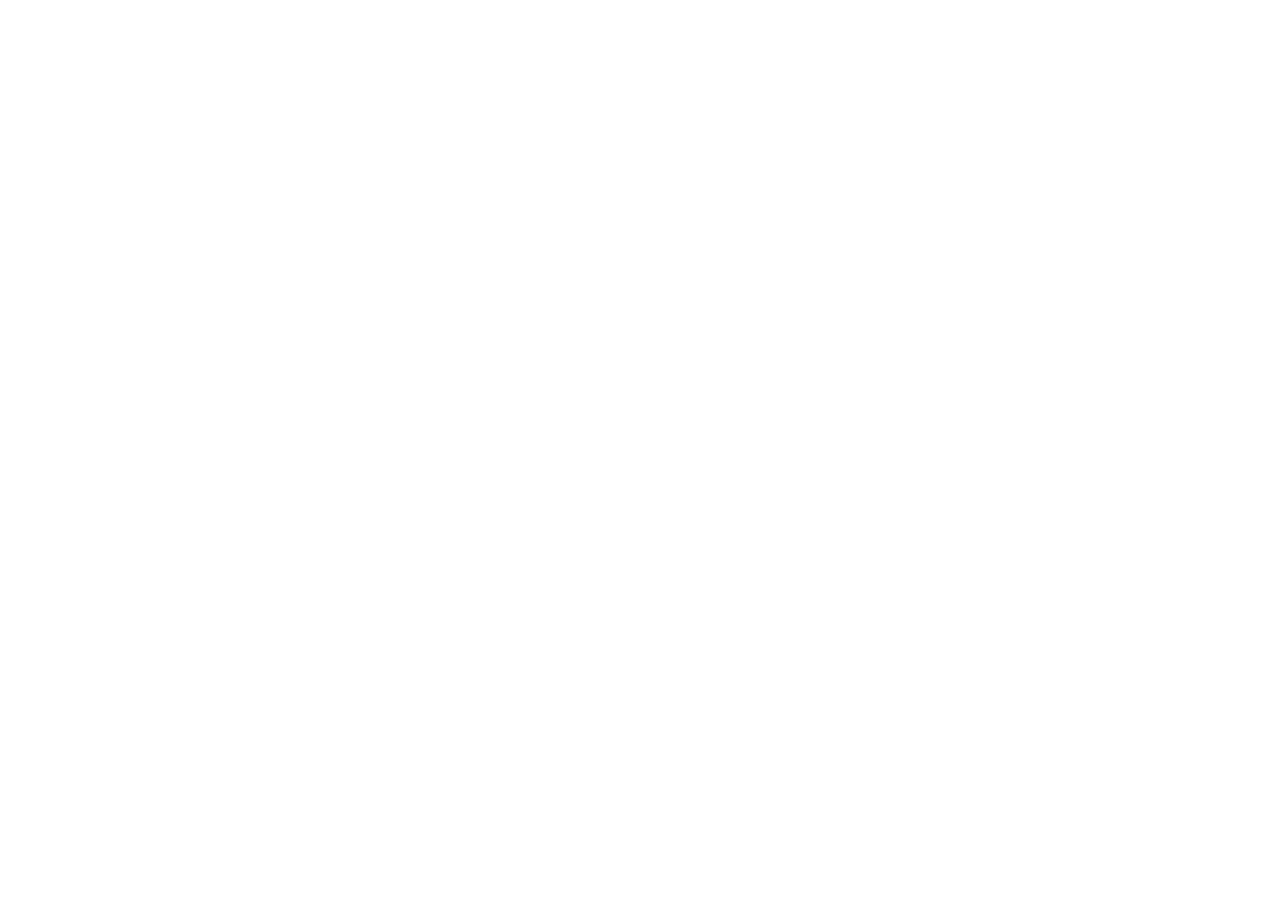
==== index.html @ 29a46482 "mi primer commit" ====
<!DOCTYPE html>
<html lang="en">
<head>
    <meta charset="UTF-8">
    <meta name="viewport" content="width=device-width, initial-scale=1.0">
    <title><Hola Mundo</title>
</head>
<body>
    
</body>
</html>
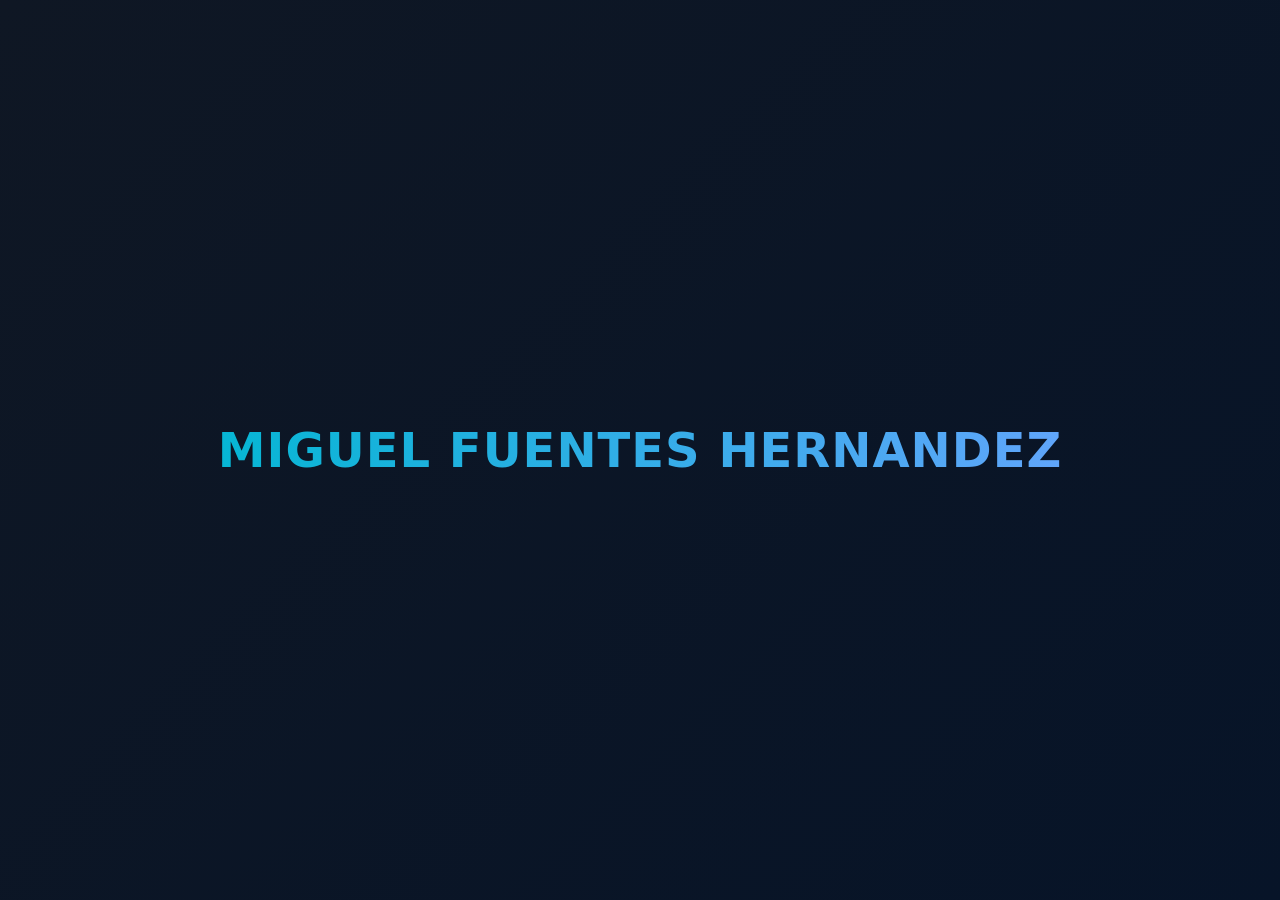
==== commit a2c36d66: "Comprobacion de cambios" ====
--- a/index.html
+++ b/index.html
@@ -3,9 +3,10 @@
 <head>
     <meta charset="UTF-8">
     <meta name="viewport" content="width=device-width, initial-scale=1.0">
-    <title><Hola Mundo</title>
+    <title>Hola Mundo</title>
+    <link rel="stylesheet" href="styles.css">
 </head>
 <body>
-    
+    <h1>MIGUEL FUENTES HERNANDEZ</h1>
 </body>
 </html>
--- a/styles.css
+++ b/styles.css
@@ -0,0 +1,23 @@
+:root{--bg:#0f1724;--accent:#06b6d4;--text:#e6eef8}
+html,body{height:100%}
+body{
+    margin:0;
+    font-family: Inter, system-ui, -apple-system, "Segoe UI", Roboto, "Helvetica Neue", Arial, sans-serif;
+    background: linear-gradient(135deg,var(--bg),#071428);
+    color:var(--text);
+    display:flex;
+    align-items:center;
+    justify-content:center;
+    min-height:100vh;
+}
+h1{
+    background: linear-gradient(90deg,var(--accent),#60a5fa);
+    -webkit-background-clip:text;
+    background-clip:text;
+    color:transparent;
+    font-size:3rem;
+    letter-spacing:1px;
+    margin:0;
+    text-align:center;
+    text-transform:uppercase;
+}
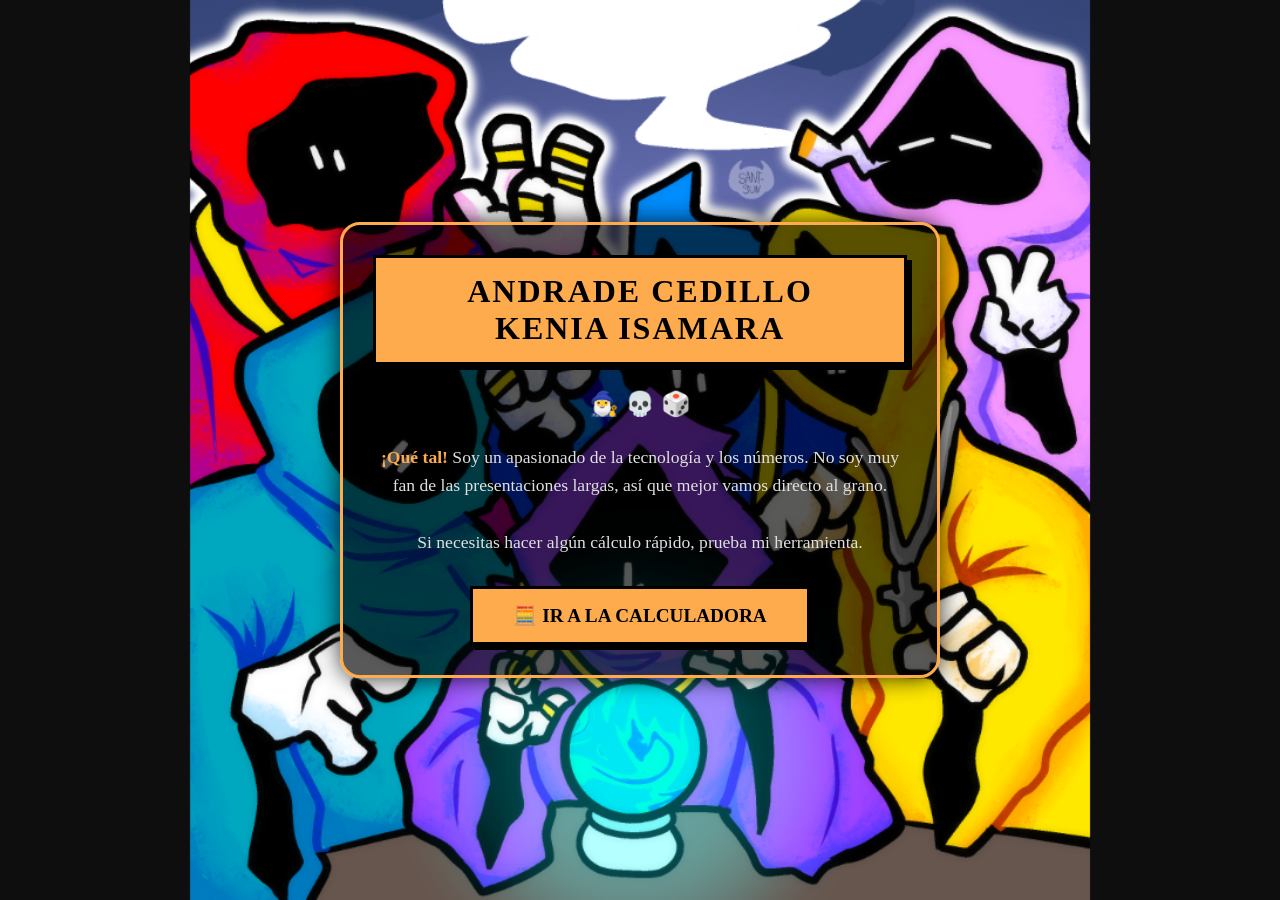
==== commit c00a3c36: "Pagina de inicio y Calculadora" ====
--- a/index.html
+++ b/index.html
@@ -1,12 +1,143 @@
 <!DOCTYPE html>
-<html lang="en">
+<html lang="es">
 <head>
     <meta charset="UTF-8">
     <meta name="viewport" content="width=device-width, initial-scale=1.0">
-    <title>Hola Mundo</title>
-    <link rel="stylesheet" href="styles.css">
+    <title>Andrade Cedillo Kenia Isamara</title>
+    <style>
+        * {
+            margin: 0;
+            padding: 0;
+            box-sizing: border-box;
+        }
+
+        body {
+            background-image: url(fondo.png); 
+            background-size: cover;
+            background-position: center;
+            background-attachment: fixed;
+            min-height: 100vh;
+            display: flex;
+            justify-content: center;
+            align-items: center;
+            font-family: 'Times New Roman', Times, serif;
+            padding: 20px;
+        }
+
+        /* Caja principal semitransparente para que se vea el fondo */
+        .container {
+            max-width: 600px;
+            width: 100%;
+            background: rgba(0, 0, 0, 0.65); /* Fondo oscuro semitransparente */
+            border-radius: 20px;
+            padding: 30px;
+            text-align: center;
+            color: #fff;
+            box-shadow: 0 0 25px rgba(0, 0, 0, 0.8);
+            border: 3px solid #fdab4c;
+        }
+
+        /* El bloque naranja con el nombre, igual que en tu imagen */
+        .nombre-bloque {
+            display: inline-block;
+            background: #fdab4c;
+            color: #000;
+            padding: 15px 30px;
+            font-size: 2rem;
+            font-weight: bold;
+            letter-spacing: 2px;
+            text-transform: uppercase;
+            border: 3px solid #000;
+            box-shadow: 5px 5px 0 #000;
+            margin-bottom: 25px;
+            font-family: 'Times New Roman', Times, serif;
+        }
+
+        /* Texto breve de presentación */
+        .presentacion {
+            font-size: 1.1rem;
+            line-height: 1.6;
+            margin-bottom: 30px;
+            color: #e0e0e0;
+        }
+
+        .presentacion strong {
+            color: #fdab4c;
+        }
+
+        /* Botón hacia la calculadora */
+        .boton-calculadora {
+            display: inline-block;
+            background: #fdab4c;
+            color: #000;
+            text-decoration: none;
+            padding: 15px 40px;
+            font-size: 1.2rem;
+            font-weight: bold;
+            font-family: 'Times New Roman', Times, serif;
+            text-transform: uppercase;
+            border: 3px solid #000;
+            box-shadow: 5px 5px 0 #000;
+            transition: all 0.2s ease;
+            cursor: pointer;
+        }
+
+        .boton-calculadora:hover {
+            background: #ffc107;
+            transform: translate(3px, 3px);
+            box-shadow: 2px 2px 0 #000;
+        }
+
+        /* Estilo para los iconos o detalles pequeños */
+        .detalle {
+            display: flex;
+            justify-content: center;
+            gap: 20px;
+            margin-bottom: 25px;
+            font-size: 1.5rem;
+        }
+
+        /* Ajustes para móvil */
+        @media (max-width: 500px) {
+            .nombre-bloque {
+                font-size: 1.3rem;
+                padding: 10px 20px;
+            }
+            .container {
+                padding: 20px;
+            }
+            .presentacion {
+                font-size: 1rem;
+            }
+        }
+    </style>
 </head>
 <body>
-    <h1>MIGUEL FUENTES HERNANDEZ</h1>
+
+    <div class="container">
+        <!-- Bloque naranja con el nombre, igual a tu imagen -->
+        <div class="nombre-bloque">Andrade Cedillo Kenia Isamara</div>
+
+        <!-- Un pequeño detalle visual (puedes quitarlo si quieres) -->
+        <div class="detalle">🧙‍♂️ 💀 🎲</div>
+
+        <!-- Presentación breve y directa -->
+        <div class="presentacion">
+            <p>
+                <strong>¡Qué tal!</strong> Soy un apasionado de la tecnología y los números. 
+                No soy muy fan de las presentaciones largas, así que mejor vamos directo al grano.
+            </p>
+            <br>
+            <p>
+                Si necesitas hacer algún cálculo rápido, prueba mi herramienta.
+            </p>
+        </div>
+
+        <!-- Botón a la calculadora -->
+        <a href="calculadora/index.html" class="boton-calculadora" target="_blank">
+            🧮 Ir a la Calculadora
+        </a>
+    </div>
+
 </body>
 </html>
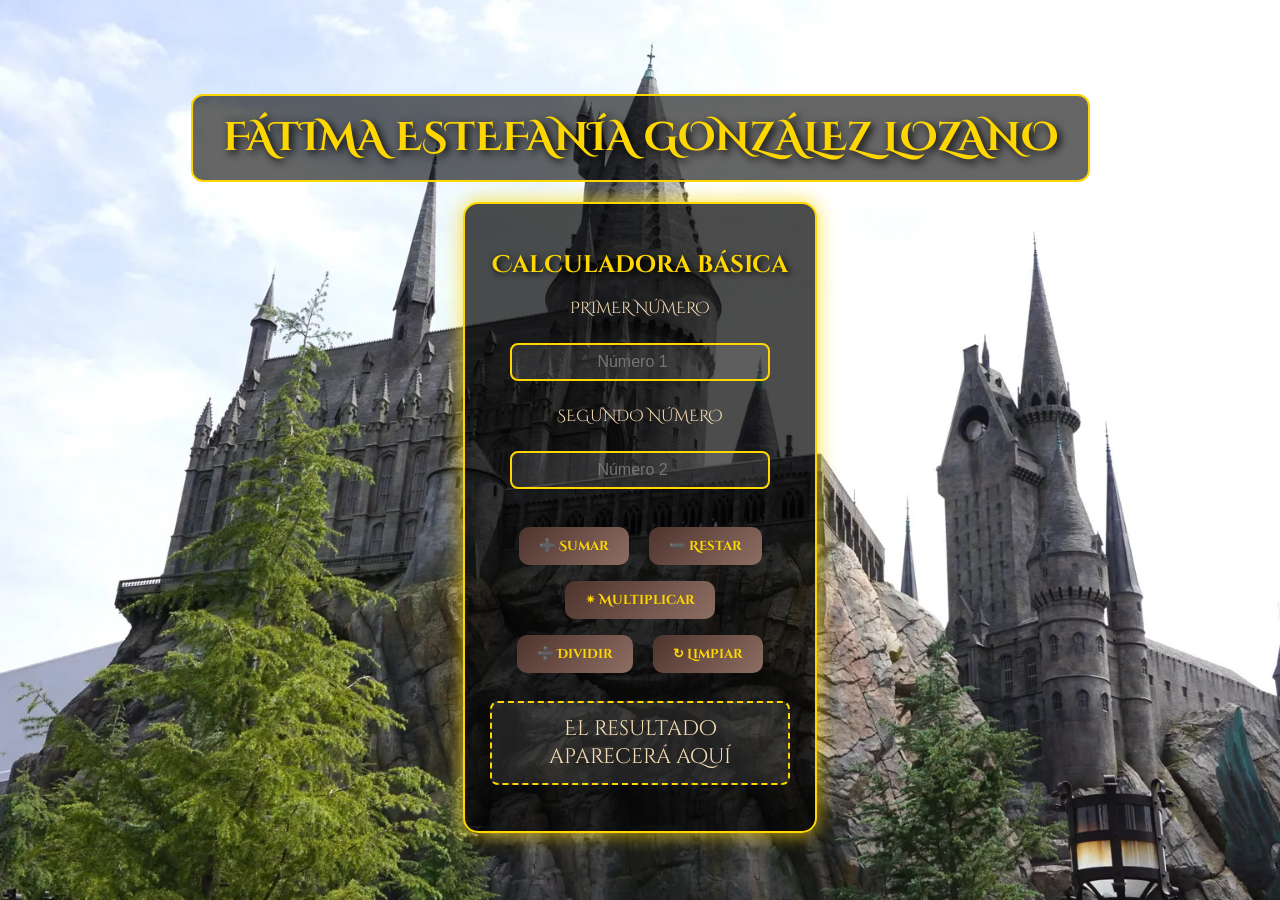
==== commit f8a2d488: "calculadora basica" ====
--- a/index.html
+++ b/index.html
@@ -1,143 +1,154 @@
 <!DOCTYPE html>
 <html lang="es">
 <head>
-    <meta charset="UTF-8">
-    <meta name="viewport" content="width=device-width, initial-scale=1.0">
-    <title>Andrade Cedillo Kenia Isamara</title>
-    <style>
-        * {
-            margin: 0;
-            padding: 0;
-            box-sizing: border-box;
-        }
+  <meta charset="UTF-8">
+  <title>Calculadora | Fátima Estefanía</title>
+  <style>
+    @import url('https://fonts.googleapis.com/css2?family=Cinzel+Decorative:wght@700&display=swap');
 
-        body {
-            background-image: url(fondo.png); 
-            background-size: cover;
-            background-position: center;
-            background-attachment: fixed;
-            min-height: 100vh;
-            display: flex;
-            justify-content: center;
-            align-items: center;
-            font-family: 'Times New Roman', Times, serif;
-            padding: 20px;
-        }
+    body {
+      margin: 0;
+      padding: 0;
+      min-height: 100vh;
+      background-image: url('fondo.jpg');
+      background-size: cover;
+      background-position: center;
+      display: flex;
+      flex-direction: column;
+      justify-content: center;
+      align-items: center;
+      font-family: 'Cinzel Decorative', cursive;
+    }
 
-        /* Caja principal semitransparente para que se vea el fondo */
-        .container {
-            max-width: 600px;
-            width: 100%;
-            background: rgba(0, 0, 0, 0.65); /* Fondo oscuro semitransparente */
-            border-radius: 20px;
-            padding: 30px;
-            text-align: center;
-            color: #fff;
-            box-shadow: 0 0 25px rgba(0, 0, 0, 0.8);
-            border: 3px solid #fdab4c;
-        }
+    h1 {
+      color: #ffd700;
+      font-size: 2.5em;
+      text-shadow: 3px 3px 8px #000;
+      background: rgba(0,0,0,0.6);
+      padding: 15px 30px;
+      border-radius: 12px;
+      border: 2px solid #ffd700;
+      margin-bottom: 20px;
+    }
 
-        /* El bloque naranja con el nombre, igual que en tu imagen */
-        .nombre-bloque {
-            display: inline-block;
-            background: #fdab4c;
-            color: #000;
-            padding: 15px 30px;
-            font-size: 2rem;
-            font-weight: bold;
-            letter-spacing: 2px;
-            text-transform: uppercase;
-            border: 3px solid #000;
-            box-shadow: 5px 5px 0 #000;
-            margin-bottom: 25px;
-            font-family: 'Times New Roman', Times, serif;
-        }
+    .calculator {
+      background: rgba(0,0,0,0.7);
+      padding: 25px;
+      border-radius: 15px;
+      color: #f5deb3;
+      text-align: center;
+      box-shadow: 0 0 20px rgba(255,215,0,0.8);
+      border: 2px solid #ffd700;
+      width: 300px;
+    }
 
-        /* Texto breve de presentación */
-        .presentacion {
-            font-size: 1.1rem;
-            line-height: 1.6;
-            margin-bottom: 30px;
-            color: #e0e0e0;
-        }
+    .calculator h2 {
+      margin-bottom: 15px;
+      color: #ffd700;
+      text-shadow: 2px 2px 6px #000;
+    }
 
-        .presentacion strong {
-            color: #fdab4c;
-        }
+    input {
+      margin: 8px;
+      padding: 8px;
+      border-radius: 8px;
+      border: 2px solid #ffd700;
+      text-align: center;
+      background: rgba(255,255,255,0.1);
+      color: #fff;
+      font-size: 1em;
+      width: 80%;
+    }
 
-        /* Botón hacia la calculadora */
-        .boton-calculadora {
-            display: inline-block;
-            background: #fdab4c;
-            color: #000;
-            text-decoration: none;
-            padding: 15px 40px;
-            font-size: 1.2rem;
-            font-weight: bold;
-            font-family: 'Times New Roman', Times, serif;
-            text-transform: uppercase;
-            border: 3px solid #000;
-            box-shadow: 5px 5px 0 #000;
-            transition: all 0.2s ease;
-            cursor: pointer;
-        }
+    button {
+      margin: 8px;
+      padding: 10px 20px;
+      border: none;
+      border-radius: 10px;
+      background: linear-gradient(135deg, #4e342e, #8d6e63);
+      color: #ffd700;
+      font-weight: bold;
+      cursor: pointer;
+      transition: transform 0.2s, background 0.3s;
+      font-family: 'Cinzel Decorative', cursive;
+    }
 
-        .boton-calculadora:hover {
-            background: #ffc107;
-            transform: translate(3px, 3px);
-            box-shadow: 2px 2px 0 #000;
-        }
+    button:hover {
+      background: linear-gradient(135deg, #ffd700, #ff8c00);
+      color: #000;
+      transform: scale(1.1);
+      box-shadow: 0 0 10px #ffd700;
+    }
 
-        /* Estilo para los iconos o detalles pequeños */
-        .detalle {
-            display: flex;
-            justify-content: center;
-            gap: 20px;
-            margin-bottom: 25px;
-            font-size: 1.5rem;
-        }
+    #resultado {
+      margin-top: 20px;
+      font-size: 1.3em;
+      background: rgba(255,255,255,0.1);
+      padding: 12px;
+      border-radius: 8px;
+      border: 2px dashed #ffd700;
+      animation: aparecer 0.5s ease;
+    }
 
-        /* Ajustes para móvil */
-        @media (max-width: 500px) {
-            .nombre-bloque {
-                font-size: 1.3rem;
-                padding: 10px 20px;
-            }
-            .container {
-                padding: 20px;
-            }
-            .presentacion {
-                font-size: 1rem;
-            }
-        }
-    </style>
+    @keyframes aparecer {
+      from {opacity: 0; transform: scale(0.9);}
+      to {opacity: 1; transform: scale(1);}
+    }
+  </style>
 </head>
 <body>
+  <h1>FÁTIMA ESTEFANÍA GONZÁLEZ LOZANO</h1>
 
-    <div class="container">
-        <!-- Bloque naranja con el nombre, igual a tu imagen -->
-        <div class="nombre-bloque">Andrade Cedillo Kenia Isamara</div>
+  <div class="calculator">
+    <h2>Calculadora básica</h2>
+    <p>PRIMER NÚMERO</p>
+    <input type="number" id="num1" placeholder="Número 1">
+    <p>SEGUNDO NÚMERO</p>
+    <input type="number" id="num2" placeholder="Número 2"><br><br>
 
-        <!-- Un pequeño detalle visual (puedes quitarlo si quieres) -->
-        <div class="detalle">🧙‍♂️ 💀 🎲</div>
+    <button onclick="sumar()">➕ Sumar</button>
+    <button onclick="restar()">➖ Restar</button>
+    <button onclick="multiplicar()">✴ Multiplicar</button>
+    <button onclick="dividir()">➗ Dividir</button>
+    <button onclick="limpiar()">↻ Limpiar</button>
 
-        <!-- Presentación breve y directa -->
-        <div class="presentacion">
-            <p>
-                <strong>¡Qué tal!</strong> Soy un apasionado de la tecnología y los números. 
-                No soy muy fan de las presentaciones largas, así que mejor vamos directo al grano.
-            </p>
-            <br>
-            <p>
-                Si necesitas hacer algún cálculo rápido, prueba mi herramienta.
-            </p>
-        </div>
+    <p id="resultado">El resultado aparecerá aquí</p>
+  </div>
 
-        <!-- Botón a la calculadora -->
-        <a href="calculadora/index.html" class="boton-calculadora" target="_blank">
-            🧮 Ir a la Calculadora
-        </a>
-    </div>
+  <script>
+    function sumar() {
+      let n1 = parseFloat(document.getElementById("num1").value);
+      let n2 = parseFloat(document.getElementById("num2").value);
+      document.getElementById("resultado").innerText = "Resultado: " + (n1 + n2);
+    }
 
+    function restar() {
+      let n1 = parseFloat(document.getElementById("num1").value);
+      let n2 = parseFloat(document.getElementById("num2").value);
+      document.getElementById("resultado").innerText = "Resultado: " + (n1 - n2);
+    }
+
+    function multiplicar() {
+      let n1 = parseFloat(document.getElementById("num1").value);
+      let n2 = parseFloat(document.getElementById("num2").value);
+      document.getElementById("resultado").innerText = "Resultado: " + (n1 * n2);
+    }
+
+    function dividir() {
+      let n1 = parseFloat(document.getElementById("num1").value);
+      let n2 = parseFloat(document.getElementById("num2").value);
+      if (n2 === 0) {
+        document.getElementById("resultado").innerText = "Error: división entre 0";
+      } else {
+        document.getElementById("resultado").innerText = "Resultado: " + (n1 / n2);
+      }
+    }
+
+    function limpiar() {
+      document.getElementById("num1").value = "";
+      document.getElementById("num2").value = "";
+      document.getElementById("resultado").innerText = "El resultado aparecerá aquí";
+    }
+  </script>
 </body>
-</html>+</html>
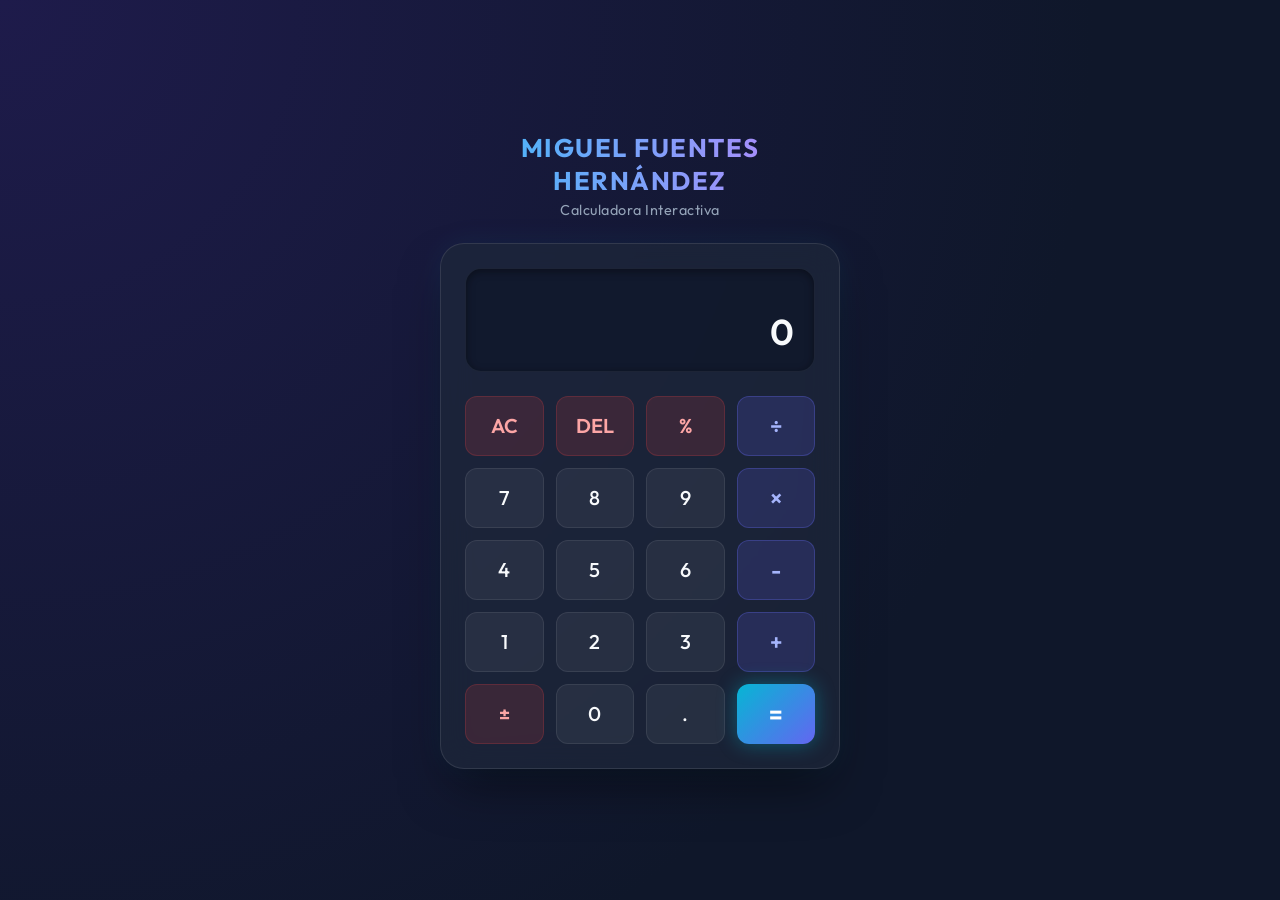
==== commit d728b8c5: "Se agrego una calculadora" ====
--- a/index.html
+++ b/index.html
@@ -1,154 +1,56 @@
 <!DOCTYPE html>
 <html lang="es">
 <head>
-  <meta charset="UTF-8">
-  <title>Calculadora | Fátima Estefanía</title>
-  <style>
-    @import url('https://fonts.googleapis.com/css2?family=Cinzel+Decorative:wght@700&display=swap');
-
-    body {
-      margin: 0;
-      padding: 0;
-      min-height: 100vh;
-      background-image: url('fondo.jpg');
-      background-size: cover;
-      background-position: center;
-      display: flex;
-      flex-direction: column;
-      justify-content: center;
-      align-items: center;
-      font-family: 'Cinzel Decorative', cursive;
-    }
-
-    h1 {
-      color: #ffd700;
-      font-size: 2.5em;
-      text-shadow: 3px 3px 8px #000;
-      background: rgba(0,0,0,0.6);
-      padding: 15px 30px;
-      border-radius: 12px;
-      border: 2px solid #ffd700;
-      margin-bottom: 20px;
-    }
-
-    .calculator {
-      background: rgba(0,0,0,0.7);
-      padding: 25px;
-      border-radius: 15px;
-      color: #f5deb3;
-      text-align: center;
-      box-shadow: 0 0 20px rgba(255,215,0,0.8);
-      border: 2px solid #ffd700;
-      width: 300px;
-    }
-
-    .calculator h2 {
-      margin-bottom: 15px;
-      color: #ffd700;
-      text-shadow: 2px 2px 6px #000;
-    }
-
-    input {
-      margin: 8px;
-      padding: 8px;
-      border-radius: 8px;
-      border: 2px solid #ffd700;
-      text-align: center;
-      background: rgba(255,255,255,0.1);
-      color: #fff;
-      font-size: 1em;
-      width: 80%;
-    }
-
-    button {
-      margin: 8px;
-      padding: 10px 20px;
-      border: none;
-      border-radius: 10px;
-      background: linear-gradient(135deg, #4e342e, #8d6e63);
-      color: #ffd700;
-      font-weight: bold;
-      cursor: pointer;
-      transition: transform 0.2s, background 0.3s;
-      font-family: 'Cinzel Decorative', cursive;
-    }
-
-    button:hover {
-      background: linear-gradient(135deg, #ffd700, #ff8c00);
-      color: #000;
-      transform: scale(1.1);
-      box-shadow: 0 0 10px #ffd700;
-    }
-
-    #resultado {
-      margin-top: 20px;
-      font-size: 1.3em;
-      background: rgba(255,255,255,0.1);
-      padding: 12px;
-      border-radius: 8px;
-      border: 2px dashed #ffd700;
-      animation: aparecer 0.5s ease;
-    }
-
-    @keyframes aparecer {
-      from {opacity: 0; transform: scale(0.9);}
-      to {opacity: 1; transform: scale(1);}
-    }
-  </style>
+    <meta charset="UTF-8">
+    <meta name="viewport" content="width=device-width, initial-scale=1.0">
+    <title>Calculadora - Miguel Fuentes Hernández</title>
+    <link rel="preconnect" href="https://fonts.googleapis.com">
+    <link rel="preconnect" href="https://fonts.gstatic.com" crossorigin>
+    <link href="https://fonts.googleapis.com/css2?family=Outfit:wght@300;400;500;600;700&display=swap" rel="stylesheet">
+    <link rel="stylesheet" href="styles.css">
 </head>
 <body>
-  <h1>FÁTIMA ESTEFANÍA GONZÁLEZ LOZANO</h1>
+    <div class="main-container">
+        <header class="header">
+            <h1 class="user-name">MIGUEL FUENTES HERNÁNDEZ</h1>
+            <p class="subtitle">Calculadora Interactiva</p>
+        </header>
 
-  <div class="calculator">
-    <h2>Calculadora básica</h2>
-    <p>PRIMER NÚMERO</p>
-    <input type="number" id="num1" placeholder="Número 1">
-    <p>SEGUNDO NÚMERO</p>
-    <input type="number" id="num2" placeholder="Número 2"><br><br>
+        <main class="calculator-card">
+            <div class="calculator-display">
+                <div class="previous-operand" id="previous-operand"></div>
+                <div class="current-operand" id="current-operand">0</div>
+            </div>
+            
+            <div class="calculator-grid">
+                <button class="btn btn-action" data-action="clear" id="btn-clear">AC</button>
+                <button class="btn btn-action" data-action="delete" id="btn-delete">DEL</button>
+                <button class="btn btn-action" data-action="percent" id="btn-percent">%</button>
+                <button class="btn btn-operator" data-operator="÷" id="btn-divide">÷</button>
+                
+                <button class="btn btn-number" data-number="7">7</button>
+                <button class="btn btn-number" data-number="8">8</button>
+                <button class="btn btn-number" data-number="9">9</button>
+                <button class="btn btn-operator" data-operator="×" id="btn-multiply">×</button>
+                
+                <button class="btn btn-number" data-number="4">4</button>
+                <button class="btn btn-number" data-number="5">5</button>
+                <button class="btn btn-number" data-number="6">6</button>
+                <button class="btn btn-operator" data-operator="-" id="btn-subtract">-</button>
+                
+                <button class="btn btn-number" data-number="1">1</button>
+                <button class="btn btn-number" data-number="2">2</button>
+                <button class="btn btn-number" data-number="3">3</button>
+                <button class="btn btn-operator" data-operator="+" id="btn-add">+</button>
+                
+                <button class="btn btn-action" data-action="toggle-sign" id="btn-toggle-sign">±</button>
+                <button class="btn btn-number" data-number="0">0</button>
+                <button class="btn btn-number" data-number=".">.</button>
+                <button class="btn btn-equals" data-action="equals" id="btn-equals">=</button>
+            </div>
+        </main>
+    </div>
 
-    <button onclick="sumar()">➕ Sumar</button>
-    <button onclick="restar()">➖ Restar</button>
-    <button onclick="multiplicar()">✴ Multiplicar</button>
-    <button onclick="dividir()">➗ Dividir</button>
-    <button onclick="limpiar()">↻ Limpiar</button>
-
-    <p id="resultado">El resultado aparecerá aquí</p>
-  </div>
-
-  <script>
-    function sumar() {
-      let n1 = parseFloat(document.getElementById("num1").value);
-      let n2 = parseFloat(document.getElementById("num2").value);
-      document.getElementById("resultado").innerText = "Resultado: " + (n1 + n2);
-    }
-
-    function restar() {
-      let n1 = parseFloat(document.getElementById("num1").value);
-      let n2 = parseFloat(document.getElementById("num2").value);
-      document.getElementById("resultado").innerText = "Resultado: " + (n1 - n2);
-    }
-
-    function multiplicar() {
-      let n1 = parseFloat(document.getElementById("num1").value);
-      let n2 = parseFloat(document.getElementById("num2").value);
-      document.getElementById("resultado").innerText = "Resultado: " + (n1 * n2);
-    }
-
-    function dividir() {
-      let n1 = parseFloat(document.getElementById("num1").value);
-      let n2 = parseFloat(document.getElementById("num2").value);
-      if (n2 === 0) {
-        document.getElementById("resultado").innerText = "Error: división entre 0";
-      } else {
-        document.getElementById("resultado").innerText = "Resultado: " + (n1 / n2);
-      }
-    }
-
-    function limpiar() {
-      document.getElementById("num1").value = "";
-      document.getElementById("num2").value = "";
-      document.getElementById("resultado").innerText = "El resultado aparecerá aquí";
-    }
-  </script>
+    <script src="script.js"></script>
 </body>
-</html>
+</html>
--- a/styles.css
+++ b/styles.css
@@ -0,0 +1,201 @@
+:root {
+    --bg-gradient-1: #0f172a;
+    --bg-gradient-2: #1e1b4b;
+    --card-bg: rgba(30, 41, 59, 0.7);
+    --card-border: rgba(255, 255, 255, 0.1);
+    --display-bg: rgba(15, 23, 42, 0.75);
+    
+    --text-primary: #f8fafc;
+    --text-secondary: #94a3b8;
+    --accent-cyan: #38bdf8;
+    --accent-indigo: #818cf8;
+    
+    --btn-num-bg: rgba(255, 255, 255, 0.06);
+    --btn-num-hover: rgba(255, 255, 255, 0.12);
+    
+    --btn-action-bg: rgba(239, 68, 68, 0.15);
+    --btn-action-text: #fca5a5;
+    --btn-action-hover: rgba(239, 68, 68, 0.25);
+    
+    --btn-op-bg: rgba(99, 102, 241, 0.18);
+    --btn-op-text: #a5b4fc;
+    --btn-op-hover: rgba(99, 102, 241, 0.3);
+    
+    --btn-equals-bg: linear-gradient(135deg, #06b6d4, #6366f1);
+    --btn-equals-shadow: 0 0 20px rgba(6, 182, 212, 0.4);
+    
+    --radius-lg: 24px;
+    --radius-md: 16px;
+    --radius-sm: 12px;
+}
+
+* {
+    box-sizing: border-box;
+    margin: 0;
+    padding: 0;
+}
+
+body {
+    font-family: 'Outfit', system-ui, -apple-system, sans-serif;
+    min-height: 100vh;
+    background: radial-gradient(circle at top left, #1e1b4b, #0f172a 70%);
+    color: var(--text-primary);
+    display: flex;
+    justify-content: center;
+    align-items: center;
+    padding: 20px;
+}
+
+.main-container {
+    display: flex;
+    flex-direction: column;
+    align-items: center;
+    gap: 24px;
+    width: 100%;
+    max-width: 400px;
+}
+
+.header {
+    text-align: center;
+}
+
+.user-name {
+    font-size: 1.6rem;
+    font-weight: 700;
+    letter-spacing: 1.5px;
+    background: linear-gradient(90deg, #38bdf8, #c084fc);
+    -webkit-background-clip: text;
+    background-clip: text;
+    color: transparent;
+    text-transform: uppercase;
+    margin-bottom: 4px;
+}
+
+.subtitle {
+    font-size: 0.9rem;
+    color: var(--text-secondary);
+    font-weight: 400;
+    letter-spacing: 0.5px;
+}
+
+.calculator-card {
+    width: 100%;
+    background: var(--card-bg);
+    backdrop-filter: blur(16px);
+    -webkit-backdrop-filter: blur(16px);
+    border: 1px solid var(--card-border);
+    border-radius: var(--radius-lg);
+    padding: 24px;
+    box-shadow: 0 25px 50px -12px rgba(0, 0, 0, 0.5),
+                0 0 30px rgba(56, 189, 248, 0.08);
+}
+
+.calculator-display {
+    background: var(--display-bg);
+    border: 1px solid rgba(255, 255, 255, 0.05);
+    border-radius: var(--radius-md);
+    padding: 18px 20px;
+    margin-bottom: 24px;
+    display: flex;
+    flex-direction: column;
+    align-items: flex-end;
+    justify-content: space-between;
+    min-height: 100px;
+    word-break: break-all;
+    word-wrap: break-word;
+    box-shadow: inset 0 2px 8px rgba(0, 0, 0, 0.4);
+}
+
+.previous-operand {
+    color: var(--text-secondary);
+    font-size: 1rem;
+    min-height: 1.4rem;
+    font-weight: 400;
+}
+
+.current-operand {
+    color: var(--text-primary);
+    font-size: 2.25rem;
+    font-weight: 600;
+    line-height: 1.2;
+    transition: all 0.1s ease;
+}
+
+.calculator-grid {
+    display: grid;
+    grid-template-columns: repeat(4, 1fr);
+    gap: 12px;
+}
+
+.btn {
+    appearance: none;
+    border: 1px solid rgba(255, 255, 255, 0.08);
+    background: var(--btn-num-bg);
+    color: var(--text-primary);
+    font-family: inherit;
+    font-size: 1.25rem;
+    font-weight: 500;
+    height: 60px;
+    border-radius: var(--radius-sm);
+    cursor: pointer;
+    transition: all 0.15s cubic-bezier(0.4, 0, 0.2, 1);
+    display: flex;
+    align-items: center;
+    justify-content: center;
+    user-select: none;
+}
+
+.btn:hover {
+    background: var(--btn-num-hover);
+    transform: translateY(-2px);
+    box-shadow: 0 4px 12px rgba(0, 0, 0, 0.2);
+}
+
+.btn:active {
+    transform: translateY(0);
+    box-shadow: none;
+}
+
+.btn-action {
+    background: var(--btn-action-bg);
+    color: var(--btn-action-text);
+    border-color: rgba(239, 68, 68, 0.2);
+    font-weight: 600;
+}
+
+.btn-action:hover {
+    background: var(--btn-action-hover);
+}
+
+.btn-operator {
+    background: var(--btn-op-bg);
+    color: var(--btn-op-text);
+    border-color: rgba(99, 102, 241, 0.3);
+    font-size: 1.4rem;
+    font-weight: 600;
+}
+
+.btn-operator:hover {
+    background: var(--btn-op-hover);
+}
+
+.btn-equals {
+    background: var(--btn-equals-bg);
+    color: #ffffff;
+    border: none;
+    font-size: 1.5rem;
+    font-weight: 700;
+    box-shadow: var(--btn-equals-shadow);
+}
+
+.btn-equals:hover {
+    filter: brightness(1.15);
+    box-shadow: 0 0 25px rgba(6, 182, 212, 0.6);
+    transform: translateY(-2px);
+}
+
+/* Tecla presionada (animación) */
+.btn.active-key {
+    transform: scale(0.95);
+    filter: brightness(1.2);
+}
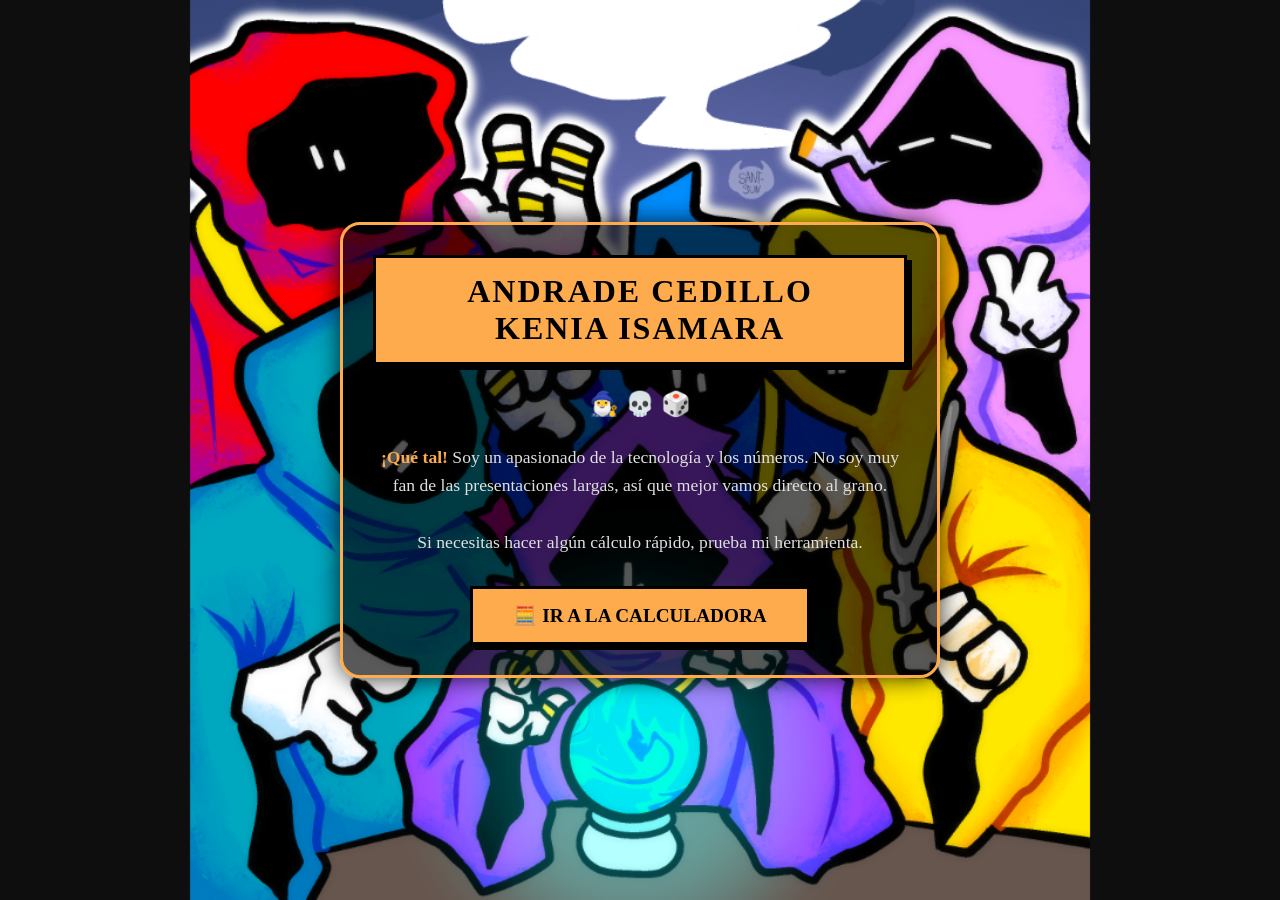
==== commit c68c31fd: "Modificacion de fondo en carpeta" ====
--- a/index.html
+++ b/index.html
@@ -3,54 +3,141 @@
 <head>
     <meta charset="UTF-8">
     <meta name="viewport" content="width=device-width, initial-scale=1.0">
-    <title>Calculadora - Miguel Fuentes Hernández</title>
-    <link rel="preconnect" href="https://fonts.googleapis.com">
-    <link rel="preconnect" href="https://fonts.gstatic.com" crossorigin>
-    <link href="https://fonts.googleapis.com/css2?family=Outfit:wght@300;400;500;600;700&display=swap" rel="stylesheet">
-    <link rel="stylesheet" href="styles.css">
+    <title>Andrade Cedillo Kenia Isamara</title>
+    <style>
+        * {
+            margin: 0;
+            padding: 0;
+            box-sizing: border-box;
+        }
+
+        body {
+            background-image: url(back/fondo.png); 
+            background-size: cover;
+            background-position: center;
+            background-attachment: fixed;
+            min-height: 100vh;
+            display: flex;
+            justify-content: center;
+            align-items: center;
+            font-family: 'Times New Roman', Times, serif;
+            padding: 20px;
+        }
+
+        /* Caja principal semitransparente para que se vea el fondo */
+        .container {
+            max-width: 600px;
+            width: 100%;
+            background: rgba(0, 0, 0, 0.65); /* Fondo oscuro semitransparente */
+            border-radius: 20px;
+            padding: 30px;
+            text-align: center;
+            color: #fff;
+            box-shadow: 0 0 25px rgba(0, 0, 0, 0.8);
+            border: 3px solid #fdab4c;
+        }
+
+        /* El bloque naranja con el nombre, igual que en tu imagen */
+        .nombre-bloque {
+            display: inline-block;
+            background: #fdab4c;
+            color: #000;
+            padding: 15px 30px;
+            font-size: 2rem;
+            font-weight: bold;
+            letter-spacing: 2px;
+            text-transform: uppercase;
+            border: 3px solid #000;
+            box-shadow: 5px 5px 0 #000;
+            margin-bottom: 25px;
+            font-family: 'Times New Roman', Times, serif;
+        }
+
+        /* Texto breve de presentación */
+        .presentacion {
+            font-size: 1.1rem;
+            line-height: 1.6;
+            margin-bottom: 30px;
+            color: #e0e0e0;
+        }
+
+        .presentacion strong {
+            color: #fdab4c;
+        }
+
+        /* Botón hacia la calculadora */
+        .boton-calculadora {
+            display: inline-block;
+            background: #fdab4c;
+            color: #000;
+            text-decoration: none;
+            padding: 15px 40px;
+            font-size: 1.2rem;
+            font-weight: bold;
+            font-family: 'Times New Roman', Times, serif;
+            text-transform: uppercase;
+            border: 3px solid #000;
+            box-shadow: 5px 5px 0 #000;
+            transition: all 0.2s ease;
+            cursor: pointer;
+        }
+
+        .boton-calculadora:hover {
+            background: #ffc107;
+            transform: translate(3px, 3px);
+            box-shadow: 2px 2px 0 #000;
+        }
+
+        /* Estilo para los iconos o detalles pequeños */
+        .detalle {
+            display: flex;
+            justify-content: center;
+            gap: 20px;
+            margin-bottom: 25px;
+            font-size: 1.5rem;
+        }
+
+        /* Ajustes para móvil */
+        @media (max-width: 500px) {
+            .nombre-bloque {
+                font-size: 1.3rem;
+                padding: 10px 20px;
+            }
+            .container {
+                padding: 20px;
+            }
+            .presentacion {
+                font-size: 1rem;
+            }
+        }
+    </style>
 </head>
 <body>
-    <div class="main-container">
-        <header class="header">
-            <h1 class="user-name">MIGUEL FUENTES HERNÁNDEZ</h1>
-            <p class="subtitle">Calculadora Interactiva</p>
-        </header>
 
-        <main class="calculator-card">
-            <div class="calculator-display">
-                <div class="previous-operand" id="previous-operand"></div>
-                <div class="current-operand" id="current-operand">0</div>
-            </div>
-            
-            <div class="calculator-grid">
-                <button class="btn btn-action" data-action="clear" id="btn-clear">AC</button>
-                <button class="btn btn-action" data-action="delete" id="btn-delete">DEL</button>
-                <button class="btn btn-action" data-action="percent" id="btn-percent">%</button>
-                <button class="btn btn-operator" data-operator="÷" id="btn-divide">÷</button>
-                
-                <button class="btn btn-number" data-number="7">7</button>
-                <button class="btn btn-number" data-number="8">8</button>
-                <button class="btn btn-number" data-number="9">9</button>
-                <button class="btn btn-operator" data-operator="×" id="btn-multiply">×</button>
-                
-                <button class="btn btn-number" data-number="4">4</button>
-                <button class="btn btn-number" data-number="5">5</button>
-                <button class="btn btn-number" data-number="6">6</button>
-                <button class="btn btn-operator" data-operator="-" id="btn-subtract">-</button>
-                
-                <button class="btn btn-number" data-number="1">1</button>
-                <button class="btn btn-number" data-number="2">2</button>
-                <button class="btn btn-number" data-number="3">3</button>
-                <button class="btn btn-operator" data-operator="+" id="btn-add">+</button>
-                
-                <button class="btn btn-action" data-action="toggle-sign" id="btn-toggle-sign">±</button>
-                <button class="btn btn-number" data-number="0">0</button>
-                <button class="btn btn-number" data-number=".">.</button>
-                <button class="btn btn-equals" data-action="equals" id="btn-equals">=</button>
-            </div>
-        </main>
+    <div class="container">
+        <!-- Bloque naranja con el nombre, igual a tu imagen -->
+        <div class="nombre-bloque">Andrade Cedillo Kenia Isamara</div>
+
+        <!-- Un pequeño detalle visual (puedes quitarlo si quieres) -->
+        <div class="detalle">🧙‍♂️ 💀 🎲</div>
+
+        <!-- Presentación breve y directa -->
+        <div class="presentacion">
+            <p>
+                <strong>¡Qué tal!</strong> Soy un apasionado de la tecnología y los números. 
+                No soy muy fan de las presentaciones largas, así que mejor vamos directo al grano.
+            </p>
+            <br>
+            <p>
+                Si necesitas hacer algún cálculo rápido, prueba mi herramienta.
+            </p>
+        </div>
+
+        <!-- Botón a la calculadora -->
+        <a href="calculadora/index.html" class="boton-calculadora" target="_blank">
+            🧮 Ir a la Calculadora
+        </a>
     </div>
 
-    <script src="script.js"></script>
 </body>
 </html>
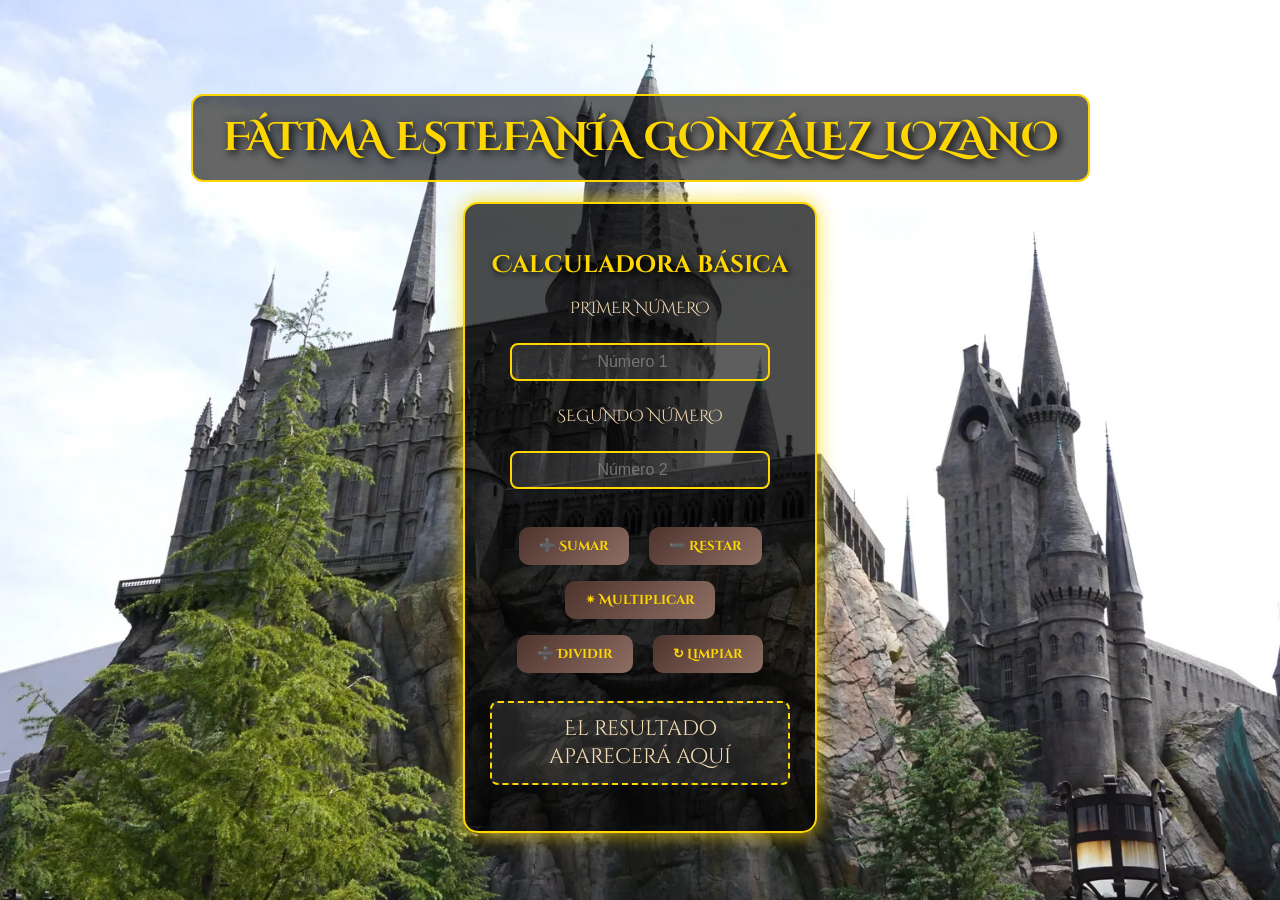
==== commit 824080bc: "Merge remote-tracking branch 'origin/F_Gonzalez'" ====
--- a/index.html
+++ b/index.html
@@ -1,143 +1,154 @@
 <!DOCTYPE html>
 <html lang="es">
 <head>
-    <meta charset="UTF-8">
-    <meta name="viewport" content="width=device-width, initial-scale=1.0">
-    <title>Andrade Cedillo Kenia Isamara</title>
-    <style>
-        * {
-            margin: 0;
-            padding: 0;
-            box-sizing: border-box;
-        }
+  <meta charset="UTF-8">
+  <title>Calculadora | Fátima Estefanía</title>
+  <style>
+    @import url('https://fonts.googleapis.com/css2?family=Cinzel+Decorative:wght@700&display=swap');
 
-        body {
-            background-image: url(back/fondo.png); 
-            background-size: cover;
-            background-position: center;
-            background-attachment: fixed;
-            min-height: 100vh;
-            display: flex;
-            justify-content: center;
-            align-items: center;
-            font-family: 'Times New Roman', Times, serif;
-            padding: 20px;
-        }
+    body {
+      margin: 0;
+      padding: 0;
+      min-height: 100vh;
+      background-image: url('fondo.jpg');
+      background-size: cover;
+      background-position: center;
+      display: flex;
+      flex-direction: column;
+      justify-content: center;
+      align-items: center;
+      font-family: 'Cinzel Decorative', cursive;
+    }
 
-        /* Caja principal semitransparente para que se vea el fondo */
-        .container {
-            max-width: 600px;
-            width: 100%;
-            background: rgba(0, 0, 0, 0.65); /* Fondo oscuro semitransparente */
-            border-radius: 20px;
-            padding: 30px;
-            text-align: center;
-            color: #fff;
-            box-shadow: 0 0 25px rgba(0, 0, 0, 0.8);
-            border: 3px solid #fdab4c;
-        }
+    h1 {
+      color: #ffd700;
+      font-size: 2.5em;
+      text-shadow: 3px 3px 8px #000;
+      background: rgba(0,0,0,0.6);
+      padding: 15px 30px;
+      border-radius: 12px;
+      border: 2px solid #ffd700;
+      margin-bottom: 20px;
+    }
 
-        /* El bloque naranja con el nombre, igual que en tu imagen */
-        .nombre-bloque {
-            display: inline-block;
-            background: #fdab4c;
-            color: #000;
-            padding: 15px 30px;
-            font-size: 2rem;
-            font-weight: bold;
-            letter-spacing: 2px;
-            text-transform: uppercase;
-            border: 3px solid #000;
-            box-shadow: 5px 5px 0 #000;
-            margin-bottom: 25px;
-            font-family: 'Times New Roman', Times, serif;
-        }
+    .calculator {
+      background: rgba(0,0,0,0.7);
+      padding: 25px;
+      border-radius: 15px;
+      color: #f5deb3;
+      text-align: center;
+      box-shadow: 0 0 20px rgba(255,215,0,0.8);
+      border: 2px solid #ffd700;
+      width: 300px;
+    }
 
-        /* Texto breve de presentación */
-        .presentacion {
-            font-size: 1.1rem;
-            line-height: 1.6;
-            margin-bottom: 30px;
-            color: #e0e0e0;
-        }
+    .calculator h2 {
+      margin-bottom: 15px;
+      color: #ffd700;
+      text-shadow: 2px 2px 6px #000;
+    }
 
-        .presentacion strong {
-            color: #fdab4c;
-        }
+    input {
+      margin: 8px;
+      padding: 8px;
+      border-radius: 8px;
+      border: 2px solid #ffd700;
+      text-align: center;
+      background: rgba(255,255,255,0.1);
+      color: #fff;
+      font-size: 1em;
+      width: 80%;
+    }
 
-        /* Botón hacia la calculadora */
-        .boton-calculadora {
-            display: inline-block;
-            background: #fdab4c;
-            color: #000;
-            text-decoration: none;
-            padding: 15px 40px;
-            font-size: 1.2rem;
-            font-weight: bold;
-            font-family: 'Times New Roman', Times, serif;
-            text-transform: uppercase;
-            border: 3px solid #000;
-            box-shadow: 5px 5px 0 #000;
-            transition: all 0.2s ease;
-            cursor: pointer;
-        }
+    button {
+      margin: 8px;
+      padding: 10px 20px;
+      border: none;
+      border-radius: 10px;
+      background: linear-gradient(135deg, #4e342e, #8d6e63);
+      color: #ffd700;
+      font-weight: bold;
+      cursor: pointer;
+      transition: transform 0.2s, background 0.3s;
+      font-family: 'Cinzel Decorative', cursive;
+    }
 
-        .boton-calculadora:hover {
-            background: #ffc107;
-            transform: translate(3px, 3px);
-            box-shadow: 2px 2px 0 #000;
-        }
+    button:hover {
+      background: linear-gradient(135deg, #ffd700, #ff8c00);
+      color: #000;
+      transform: scale(1.1);
+      box-shadow: 0 0 10px #ffd700;
+    }
 
-        /* Estilo para los iconos o detalles pequeños */
-        .detalle {
-            display: flex;
-            justify-content: center;
-            gap: 20px;
-            margin-bottom: 25px;
-            font-size: 1.5rem;
-        }
+    #resultado {
+      margin-top: 20px;
+      font-size: 1.3em;
+      background: rgba(255,255,255,0.1);
+      padding: 12px;
+      border-radius: 8px;
+      border: 2px dashed #ffd700;
+      animation: aparecer 0.5s ease;
+    }
 
-        /* Ajustes para móvil */
-        @media (max-width: 500px) {
-            .nombre-bloque {
-                font-size: 1.3rem;
-                padding: 10px 20px;
-            }
-            .container {
-                padding: 20px;
-            }
-            .presentacion {
-                font-size: 1rem;
-            }
-        }
-    </style>
+    @keyframes aparecer {
+      from {opacity: 0; transform: scale(0.9);}
+      to {opacity: 1; transform: scale(1);}
+    }
+  </style>
 </head>
 <body>
+  <h1>FÁTIMA ESTEFANÍA GONZÁLEZ LOZANO</h1>
 
-    <div class="container">
-        <!-- Bloque naranja con el nombre, igual a tu imagen -->
-        <div class="nombre-bloque">Andrade Cedillo Kenia Isamara</div>
+  <div class="calculator">
+    <h2>Calculadora básica</h2>
+    <p>PRIMER NÚMERO</p>
+    <input type="number" id="num1" placeholder="Número 1">
+    <p>SEGUNDO NÚMERO</p>
+    <input type="number" id="num2" placeholder="Número 2"><br><br>
 
-        <!-- Un pequeño detalle visual (puedes quitarlo si quieres) -->
-        <div class="detalle">🧙‍♂️ 💀 🎲</div>
+    <button onclick="sumar()">➕ Sumar</button>
+    <button onclick="restar()">➖ Restar</button>
+    <button onclick="multiplicar()">✴ Multiplicar</button>
+    <button onclick="dividir()">➗ Dividir</button>
+    <button onclick="limpiar()">↻ Limpiar</button>
 
-        <!-- Presentación breve y directa -->
-        <div class="presentacion">
-            <p>
-                <strong>¡Qué tal!</strong> Soy un apasionado de la tecnología y los números. 
-                No soy muy fan de las presentaciones largas, así que mejor vamos directo al grano.
-            </p>
-            <br>
-            <p>
-                Si necesitas hacer algún cálculo rápido, prueba mi herramienta.
-            </p>
-        </div>
+    <p id="resultado">El resultado aparecerá aquí</p>
+  </div>
 
-        <!-- Botón a la calculadora -->
-        <a href="calculadora/index.html" class="boton-calculadora" target="_blank">
-            🧮 Ir a la Calculadora
-        </a>
-    </div>
+  <script>
+    function sumar() {
+      let n1 = parseFloat(document.getElementById("num1").value);
+      let n2 = parseFloat(document.getElementById("num2").value);
+      document.getElementById("resultado").innerText = "Resultado: " + (n1 + n2);
+    }
 
+    function restar() {
+      let n1 = parseFloat(document.getElementById("num1").value);
+      let n2 = parseFloat(document.getElementById("num2").value);
+      document.getElementById("resultado").innerText = "Resultado: " + (n1 - n2);
+    }
+
+    function multiplicar() {
+      let n1 = parseFloat(document.getElementById("num1").value);
+      let n2 = parseFloat(document.getElementById("num2").value);
+      document.getElementById("resultado").innerText = "Resultado: " + (n1 * n2);
+    }
+
+    function dividir() {
+      let n1 = parseFloat(document.getElementById("num1").value);
+      let n2 = parseFloat(document.getElementById("num2").value);
+      if (n2 === 0) {
+        document.getElementById("resultado").innerText = "Error: división entre 0";
+      } else {
+        document.getElementById("resultado").innerText = "Resultado: " + (n1 / n2);
+      }
+    }
+
+    function limpiar() {
+      document.getElementById("num1").value = "";
+      document.getElementById("num2").value = "";
+      document.getElementById("resultado").innerText = "El resultado aparecerá aquí";
+    }
+  </script>
 </body>
-</html>+</html>
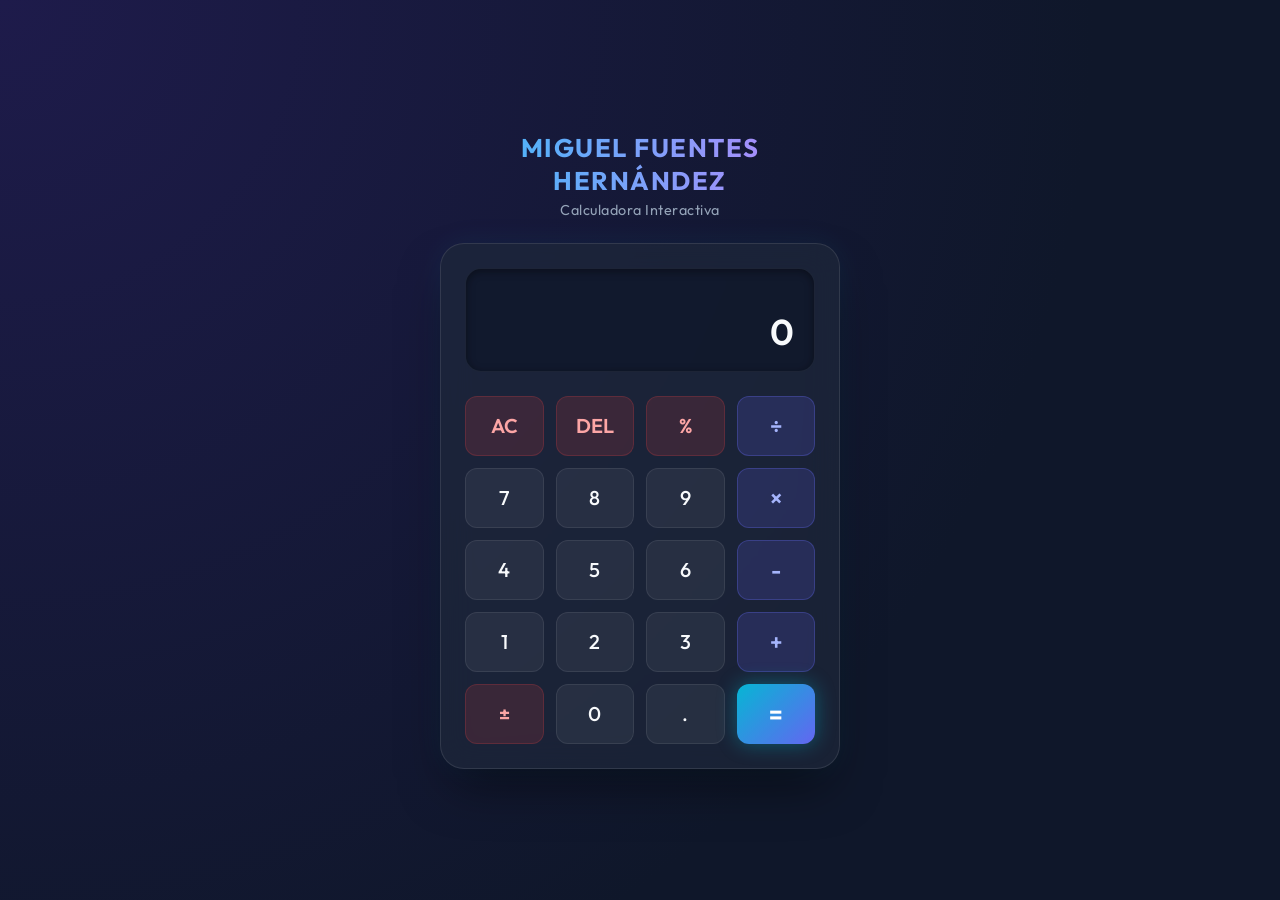
==== commit b5098e69: "Merge remote-tracking branch 'origin/M_Fuentes'" ====
--- a/index.html
+++ b/index.html
@@ -1,154 +1,56 @@
 <!DOCTYPE html>
 <html lang="es">
 <head>
-  <meta charset="UTF-8">
-  <title>Calculadora | Fátima Estefanía</title>
-  <style>
-    @import url('https://fonts.googleapis.com/css2?family=Cinzel+Decorative:wght@700&display=swap');
-
-    body {
-      margin: 0;
-      padding: 0;
-      min-height: 100vh;
-      background-image: url('fondo.jpg');
-      background-size: cover;
-      background-position: center;
-      display: flex;
-      flex-direction: column;
-      justify-content: center;
-      align-items: center;
-      font-family: 'Cinzel Decorative', cursive;
-    }
-
-    h1 {
-      color: #ffd700;
-      font-size: 2.5em;
-      text-shadow: 3px 3px 8px #000;
-      background: rgba(0,0,0,0.6);
-      padding: 15px 30px;
-      border-radius: 12px;
-      border: 2px solid #ffd700;
-      margin-bottom: 20px;
-    }
-
-    .calculator {
-      background: rgba(0,0,0,0.7);
-      padding: 25px;
-      border-radius: 15px;
-      color: #f5deb3;
-      text-align: center;
-      box-shadow: 0 0 20px rgba(255,215,0,0.8);
-      border: 2px solid #ffd700;
-      width: 300px;
-    }
-
-    .calculator h2 {
-      margin-bottom: 15px;
-      color: #ffd700;
-      text-shadow: 2px 2px 6px #000;
-    }
-
-    input {
-      margin: 8px;
-      padding: 8px;
-      border-radius: 8px;
-      border: 2px solid #ffd700;
-      text-align: center;
-      background: rgba(255,255,255,0.1);
-      color: #fff;
-      font-size: 1em;
-      width: 80%;
-    }
-
-    button {
-      margin: 8px;
-      padding: 10px 20px;
-      border: none;
-      border-radius: 10px;
-      background: linear-gradient(135deg, #4e342e, #8d6e63);
-      color: #ffd700;
-      font-weight: bold;
-      cursor: pointer;
-      transition: transform 0.2s, background 0.3s;
-      font-family: 'Cinzel Decorative', cursive;
-    }
-
-    button:hover {
-      background: linear-gradient(135deg, #ffd700, #ff8c00);
-      color: #000;
-      transform: scale(1.1);
-      box-shadow: 0 0 10px #ffd700;
-    }
-
-    #resultado {
-      margin-top: 20px;
-      font-size: 1.3em;
-      background: rgba(255,255,255,0.1);
-      padding: 12px;
-      border-radius: 8px;
-      border: 2px dashed #ffd700;
-      animation: aparecer 0.5s ease;
-    }
-
-    @keyframes aparecer {
-      from {opacity: 0; transform: scale(0.9);}
-      to {opacity: 1; transform: scale(1);}
-    }
-  </style>
+    <meta charset="UTF-8">
+    <meta name="viewport" content="width=device-width, initial-scale=1.0">
+    <title>Calculadora - Miguel Fuentes Hernández</title>
+    <link rel="preconnect" href="https://fonts.googleapis.com">
+    <link rel="preconnect" href="https://fonts.gstatic.com" crossorigin>
+    <link href="https://fonts.googleapis.com/css2?family=Outfit:wght@300;400;500;600;700&display=swap" rel="stylesheet">
+    <link rel="stylesheet" href="styles.css">
 </head>
 <body>
-  <h1>FÁTIMA ESTEFANÍA GONZÁLEZ LOZANO</h1>
+    <div class="main-container">
+        <header class="header">
+            <h1 class="user-name">MIGUEL FUENTES HERNÁNDEZ</h1>
+            <p class="subtitle">Calculadora Interactiva</p>
+        </header>
 
-  <div class="calculator">
-    <h2>Calculadora básica</h2>
-    <p>PRIMER NÚMERO</p>
-    <input type="number" id="num1" placeholder="Número 1">
-    <p>SEGUNDO NÚMERO</p>
-    <input type="number" id="num2" placeholder="Número 2"><br><br>
+        <main class="calculator-card">
+            <div class="calculator-display">
+                <div class="previous-operand" id="previous-operand"></div>
+                <div class="current-operand" id="current-operand">0</div>
+            </div>
+            
+            <div class="calculator-grid">
+                <button class="btn btn-action" data-action="clear" id="btn-clear">AC</button>
+                <button class="btn btn-action" data-action="delete" id="btn-delete">DEL</button>
+                <button class="btn btn-action" data-action="percent" id="btn-percent">%</button>
+                <button class="btn btn-operator" data-operator="÷" id="btn-divide">÷</button>
+                
+                <button class="btn btn-number" data-number="7">7</button>
+                <button class="btn btn-number" data-number="8">8</button>
+                <button class="btn btn-number" data-number="9">9</button>
+                <button class="btn btn-operator" data-operator="×" id="btn-multiply">×</button>
+                
+                <button class="btn btn-number" data-number="4">4</button>
+                <button class="btn btn-number" data-number="5">5</button>
+                <button class="btn btn-number" data-number="6">6</button>
+                <button class="btn btn-operator" data-operator="-" id="btn-subtract">-</button>
+                
+                <button class="btn btn-number" data-number="1">1</button>
+                <button class="btn btn-number" data-number="2">2</button>
+                <button class="btn btn-number" data-number="3">3</button>
+                <button class="btn btn-operator" data-operator="+" id="btn-add">+</button>
+                
+                <button class="btn btn-action" data-action="toggle-sign" id="btn-toggle-sign">±</button>
+                <button class="btn btn-number" data-number="0">0</button>
+                <button class="btn btn-number" data-number=".">.</button>
+                <button class="btn btn-equals" data-action="equals" id="btn-equals">=</button>
+            </div>
+        </main>
+    </div>
 
-    <button onclick="sumar()">➕ Sumar</button>
-    <button onclick="restar()">➖ Restar</button>
-    <button onclick="multiplicar()">✴ Multiplicar</button>
-    <button onclick="dividir()">➗ Dividir</button>
-    <button onclick="limpiar()">↻ Limpiar</button>
-
-    <p id="resultado">El resultado aparecerá aquí</p>
-  </div>
-
-  <script>
-    function sumar() {
-      let n1 = parseFloat(document.getElementById("num1").value);
-      let n2 = parseFloat(document.getElementById("num2").value);
-      document.getElementById("resultado").innerText = "Resultado: " + (n1 + n2);
-    }
-
-    function restar() {
-      let n1 = parseFloat(document.getElementById("num1").value);
-      let n2 = parseFloat(document.getElementById("num2").value);
-      document.getElementById("resultado").innerText = "Resultado: " + (n1 - n2);
-    }
-
-    function multiplicar() {
-      let n1 = parseFloat(document.getElementById("num1").value);
-      let n2 = parseFloat(document.getElementById("num2").value);
-      document.getElementById("resultado").innerText = "Resultado: " + (n1 * n2);
-    }
-
-    function dividir() {
-      let n1 = parseFloat(document.getElementById("num1").value);
-      let n2 = parseFloat(document.getElementById("num2").value);
-      if (n2 === 0) {
-        document.getElementById("resultado").innerText = "Error: división entre 0";
-      } else {
-        document.getElementById("resultado").innerText = "Resultado: " + (n1 / n2);
-      }
-    }
-
-    function limpiar() {
-      document.getElementById("num1").value = "";
-      document.getElementById("num2").value = "";
-      document.getElementById("resultado").innerText = "El resultado aparecerá aquí";
-    }
-  </script>
+    <script src="script.js"></script>
 </body>
-</html>
+</html>
--- a/styles.css
+++ b/styles.css
@@ -0,0 +1,201 @@
+:root {
+    --bg-gradient-1: #0f172a;
+    --bg-gradient-2: #1e1b4b;
+    --card-bg: rgba(30, 41, 59, 0.7);
+    --card-border: rgba(255, 255, 255, 0.1);
+    --display-bg: rgba(15, 23, 42, 0.75);
+    
+    --text-primary: #f8fafc;
+    --text-secondary: #94a3b8;
+    --accent-cyan: #38bdf8;
+    --accent-indigo: #818cf8;
+    
+    --btn-num-bg: rgba(255, 255, 255, 0.06);
+    --btn-num-hover: rgba(255, 255, 255, 0.12);
+    
+    --btn-action-bg: rgba(239, 68, 68, 0.15);
+    --btn-action-text: #fca5a5;
+    --btn-action-hover: rgba(239, 68, 68, 0.25);
+    
+    --btn-op-bg: rgba(99, 102, 241, 0.18);
+    --btn-op-text: #a5b4fc;
+    --btn-op-hover: rgba(99, 102, 241, 0.3);
+    
+    --btn-equals-bg: linear-gradient(135deg, #06b6d4, #6366f1);
+    --btn-equals-shadow: 0 0 20px rgba(6, 182, 212, 0.4);
+    
+    --radius-lg: 24px;
+    --radius-md: 16px;
+    --radius-sm: 12px;
+}
+
+* {
+    box-sizing: border-box;
+    margin: 0;
+    padding: 0;
+}
+
+body {
+    font-family: 'Outfit', system-ui, -apple-system, sans-serif;
+    min-height: 100vh;
+    background: radial-gradient(circle at top left, #1e1b4b, #0f172a 70%);
+    color: var(--text-primary);
+    display: flex;
+    justify-content: center;
+    align-items: center;
+    padding: 20px;
+}
+
+.main-container {
+    display: flex;
+    flex-direction: column;
+    align-items: center;
+    gap: 24px;
+    width: 100%;
+    max-width: 400px;
+}
+
+.header {
+    text-align: center;
+}
+
+.user-name {
+    font-size: 1.6rem;
+    font-weight: 700;
+    letter-spacing: 1.5px;
+    background: linear-gradient(90deg, #38bdf8, #c084fc);
+    -webkit-background-clip: text;
+    background-clip: text;
+    color: transparent;
+    text-transform: uppercase;
+    margin-bottom: 4px;
+}
+
+.subtitle {
+    font-size: 0.9rem;
+    color: var(--text-secondary);
+    font-weight: 400;
+    letter-spacing: 0.5px;
+}
+
+.calculator-card {
+    width: 100%;
+    background: var(--card-bg);
+    backdrop-filter: blur(16px);
+    -webkit-backdrop-filter: blur(16px);
+    border: 1px solid var(--card-border);
+    border-radius: var(--radius-lg);
+    padding: 24px;
+    box-shadow: 0 25px 50px -12px rgba(0, 0, 0, 0.5),
+                0 0 30px rgba(56, 189, 248, 0.08);
+}
+
+.calculator-display {
+    background: var(--display-bg);
+    border: 1px solid rgba(255, 255, 255, 0.05);
+    border-radius: var(--radius-md);
+    padding: 18px 20px;
+    margin-bottom: 24px;
+    display: flex;
+    flex-direction: column;
+    align-items: flex-end;
+    justify-content: space-between;
+    min-height: 100px;
+    word-break: break-all;
+    word-wrap: break-word;
+    box-shadow: inset 0 2px 8px rgba(0, 0, 0, 0.4);
+}
+
+.previous-operand {
+    color: var(--text-secondary);
+    font-size: 1rem;
+    min-height: 1.4rem;
+    font-weight: 400;
+}
+
+.current-operand {
+    color: var(--text-primary);
+    font-size: 2.25rem;
+    font-weight: 600;
+    line-height: 1.2;
+    transition: all 0.1s ease;
+}
+
+.calculator-grid {
+    display: grid;
+    grid-template-columns: repeat(4, 1fr);
+    gap: 12px;
+}
+
+.btn {
+    appearance: none;
+    border: 1px solid rgba(255, 255, 255, 0.08);
+    background: var(--btn-num-bg);
+    color: var(--text-primary);
+    font-family: inherit;
+    font-size: 1.25rem;
+    font-weight: 500;
+    height: 60px;
+    border-radius: var(--radius-sm);
+    cursor: pointer;
+    transition: all 0.15s cubic-bezier(0.4, 0, 0.2, 1);
+    display: flex;
+    align-items: center;
+    justify-content: center;
+    user-select: none;
+}
+
+.btn:hover {
+    background: var(--btn-num-hover);
+    transform: translateY(-2px);
+    box-shadow: 0 4px 12px rgba(0, 0, 0, 0.2);
+}
+
+.btn:active {
+    transform: translateY(0);
+    box-shadow: none;
+}
+
+.btn-action {
+    background: var(--btn-action-bg);
+    color: var(--btn-action-text);
+    border-color: rgba(239, 68, 68, 0.2);
+    font-weight: 600;
+}
+
+.btn-action:hover {
+    background: var(--btn-action-hover);
+}
+
+.btn-operator {
+    background: var(--btn-op-bg);
+    color: var(--btn-op-text);
+    border-color: rgba(99, 102, 241, 0.3);
+    font-size: 1.4rem;
+    font-weight: 600;
+}
+
+.btn-operator:hover {
+    background: var(--btn-op-hover);
+}
+
+.btn-equals {
+    background: var(--btn-equals-bg);
+    color: #ffffff;
+    border: none;
+    font-size: 1.5rem;
+    font-weight: 700;
+    box-shadow: var(--btn-equals-shadow);
+}
+
+.btn-equals:hover {
+    filter: brightness(1.15);
+    box-shadow: 0 0 25px rgba(6, 182, 212, 0.6);
+    transform: translateY(-2px);
+}
+
+/* Tecla presionada (animación) */
+.btn.active-key {
+    transform: scale(0.95);
+    filter: brightness(1.2);
+}
